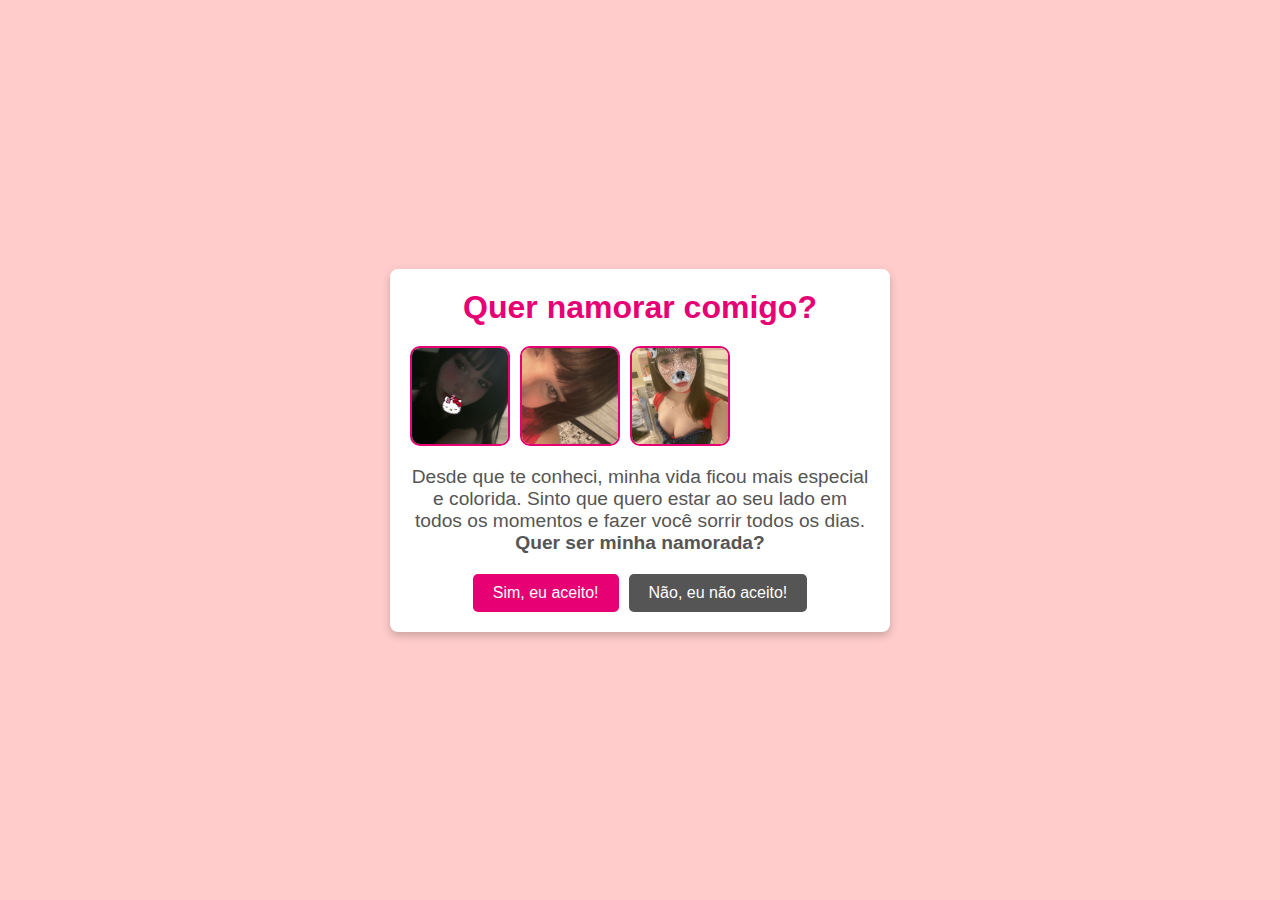
==== main.html @ ff0d5060 "Add files via upload" ====
<!DOCTYPE html>
<html lang="pt-BR">
<head>
    <meta charset="UTF-8">
    <meta name="viewport" content="width=device-width, initial-scale=1.0">
    <title>Quer namorar comigo?</title>
    <link rel="stylesheet" href="style.css">
</head>
<body>
    <div class="container">
        <h1>Quer namorar comigo?</h1>
        
        <div class="photos">
            <img src="images/foto1.jpg" alt="Foto dela 1">
            <img src="images/foto2.jpg" alt="Foto dela 2">
            <img src="images/foto3.jpg" alt="Foto dela 3">
        </div>

        <p class="message">Desde que te conheci, minha vida ficou mais especial e colorida. Sinto que quero estar ao seu lado em todos os momentos e fazer você sorrir todos os dias. <strong>Quer ser minha namorada?</strong></p>
        
        <div class="buttons">
            <button class="yes-button" onclick="showPositiveMessage()">Sim, eu aceito!</button>
            <button class="no-button" onclick="showNegativeMessage()">Não, eu não aceito!</button>
        </div>

        <p id="positive-message" class="special-message" style="display: none;">
            ❤️ Você me fez a pessoa mais feliz do mundo minha princesa! teamooooo❤️
        </p>
        <p id="negative-message" class="special-message" style="display: none;">
            amor, isso não é uma opção valida, aceita essa porra logo fdp
        </p>
    </div>

    <script>
        function showPositiveMessage() {
            document.getElementById("positive-message").style.display = "block";
            document.getElementById("negative-message").style.display = "none";
        }

        function showNegativeMessage() {
            document.getElementById("negative-message").style.display = "block";
            document.getElementById("positive-message").style.display = "none";
        }
    </script>
</body>
</html>
---- style.css ----
/* Estilos gerais */
* {
    margin: 0;
    padding: 0;
    box-sizing: border-box;
}

body {
    font-family: Arial, sans-serif;
    display: flex;
    justify-content: center;
    align-items: center;
    height: 100vh;
    background: #ffcccb;
    color: #333;
}

/* Estilo da página de introdução */
.intro-container {
    display: flex;
    flex-direction: column;
    justify-content: center;
    align-items: center;
    height: 100vh;
    text-align: center;
}

.intro-container h1 {
    font-size: 2rem;
    color: #e60073;
    margin-bottom: 20px;
}

.start-button {
    padding: 10px 20px;
    font-size: 1.2rem;
    color: #fff;
    background-color: #e60073;
    border: none;
    border-radius: 5px;
    cursor: pointer;
    transition: background-color 0.3s;
    margin-top: 20px;
}

.start-button:hover {
    background-color: #cc0066;
}

/* Estilo da página principal */
.container {
    text-align: center;
    max-width: 500px;
    padding: 20px;
    background-color: #fff;
    box-shadow: 0 4px 8px rgba(0, 0, 0, 0.2);
    border-radius: 8px;
}

h1 {
    font-size: 2rem;
    color: #e60073;
    margin-bottom: 20px;
}

.photos {
    display: flex;
    gap: 10px;
    margin-bottom: 20px;
}

.photos img {
    width: 100px;
    height: 100px;
    object-fit: cover;
    border-radius: 10px;
    border: 2px solid #e60073;
}

.message {
    font-size: 1.2rem;
    margin-bottom: 20px;
    color: #555;
}

.buttons {
    display: flex;
    justify-content: center;
    gap: 10px;
    margin-top: 20px;
}

.yes-button, .no-button {
    padding: 10px 20px;
    font-size: 1rem;
    color: #fff;
    background-color: #e60073;
    border: none;
    border-radius: 5px;
    cursor: pointer;
    transition: background-color 0.3s;
}

.yes-button:hover {
    background-color: #cc0066;
}

.no-button {
    background-color: #555;
}

.no-button:hover {
    background-color: #333;
}

.special-message {
    font-size: 1.2rem;
    color: #e60073;
    margin-top: 20px;
    opacity: 0;
    transition: opacity 0.5s;
    display: none;
}

.special-message.show {
    opacity: 1;
}
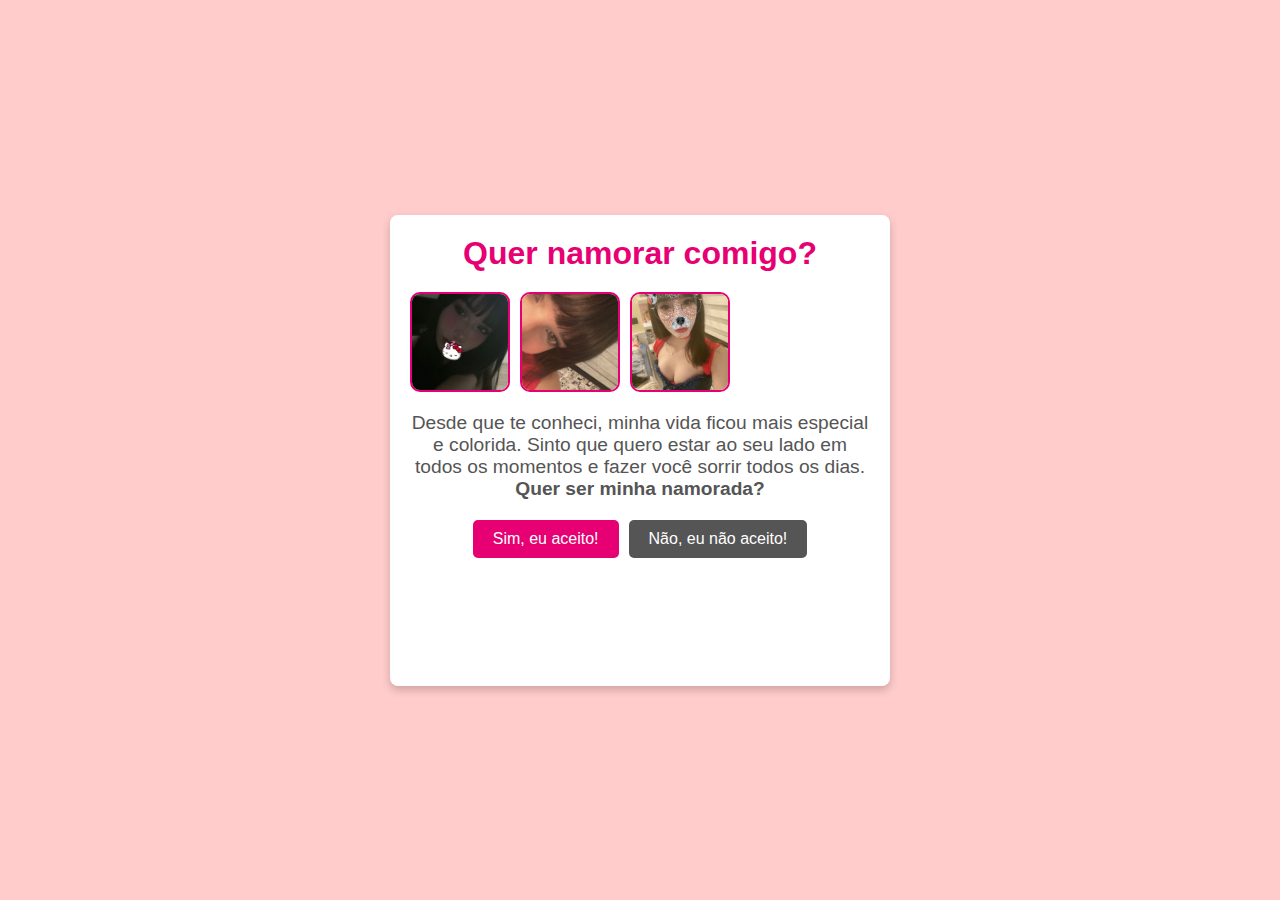
==== commit 5e1dc49e: "Add files via upload" ====
--- a/main.html
+++ b/main.html
@@ -6,7 +6,7 @@
     <title>Quer namorar comigo?</title>
     <link rel="stylesheet" href="style.css">
 </head>
-<body>
+<body onload="playMusic()">
     <div class="container">
         <h1>Quer namorar comigo?</h1>
         
@@ -19,27 +19,36 @@
         <p class="message">Desde que te conheci, minha vida ficou mais especial e colorida. Sinto que quero estar ao seu lado em todos os momentos e fazer você sorrir todos os dias. <strong>Quer ser minha namorada?</strong></p>
         
         <div class="buttons">
-            <button class="yes-button" onclick="showPositiveMessage()">Sim, eu aceito!</button>
-            <button class="no-button" onclick="showNegativeMessage()">Não, eu não aceito!</button>
+            <button class="yes-button" onclick="showMessage('positive')">Sim, eu aceito!</button>
+            <button class="no-button" onclick="showMessage('negative')">Não, eu não aceito!</button>
         </div>
 
-        <p id="positive-message" class="special-message" style="display: none;">
-            ❤️ Você me fez a pessoa mais feliz do mundo minha princesa! teamooooo❤️
-        </p>
-        <p id="negative-message" class="special-message" style="display: none;">
-            amor, isso não é uma opção valida, aceita essa porra logo fdp
-        </p>
+        <!-- Mensagens que aparecem ao clicar nos botões -->
+        <p id="positive-message" class="special-message">❤️ Você me faz a pessoa mais feliz do mundo minha princesa! eu te amo ❤️</p>
+        <p id="negative-message" class="special-message">amor, isso não é uma opção aceita essa porra logo</p>
     </div>
 
+    <!-- Adicionando o áudio diretamente na página principal -->
+    <audio id="music" src="musica.mp3" preload="auto" loop></audio>
+
     <script>
-        function showPositiveMessage() {
-            document.getElementById("positive-message").style.display = "block";
-            document.getElementById("negative-message").style.display = "none";
+        function playMusic() {
+            // Reproduz a música ao carregar a página
+            const music = document.getElementById("music");
+            music.play();
         }
 
-        function showNegativeMessage() {
-            document.getElementById("negative-message").style.display = "block";
-            document.getElementById("positive-message").style.display = "none";
+        function showMessage(type) {
+            // Esconde ambas as mensagens
+            document.getElementById("positive-message").style.visibility = "hidden";
+            document.getElementById("negative-message").style.visibility = "hidden";
+
+            // Mostra a mensagem correspondente
+            if (type === 'positive') {
+                document.getElementById("positive-message").style.visibility = "visible";
+            } else {
+                document.getElementById("negative-message").style.visibility = "visible";
+            }
         }
     </script>
 </body>
--- a/style.css
+++ b/style.css
@@ -15,39 +15,7 @@
     color: #333;
 }
 
-/* Estilo da página de introdução */
-.intro-container {
-    display: flex;
-    flex-direction: column;
-    justify-content: center;
-    align-items: center;
-    height: 100vh;
-    text-align: center;
-}
-
-.intro-container h1 {
-    font-size: 2rem;
-    color: #e60073;
-    margin-bottom: 20px;
-}
-
-.start-button {
-    padding: 10px 20px;
-    font-size: 1.2rem;
-    color: #fff;
-    background-color: #e60073;
-    border: none;
-    border-radius: 5px;
-    cursor: pointer;
-    transition: background-color 0.3s;
-    margin-top: 20px;
-}
-
-.start-button:hover {
-    background-color: #cc0066;
-}
-
-/* Estilo da página principal */
+/* Container principal */
 .container {
     text-align: center;
     max-width: 500px;
@@ -113,15 +81,10 @@
     background-color: #333;
 }
 
+/* Estilo para mensagens de resposta */
 .special-message {
     font-size: 1.2rem;
     color: #e60073;
     margin-top: 20px;
-    opacity: 0;
-    transition: opacity 0.5s;
-    display: none;
+    visibility: hidden; /* Esconde inicialmente, mas mantém espaço */
 }
-
-.special-message.show {
-    opacity: 1;
-}
